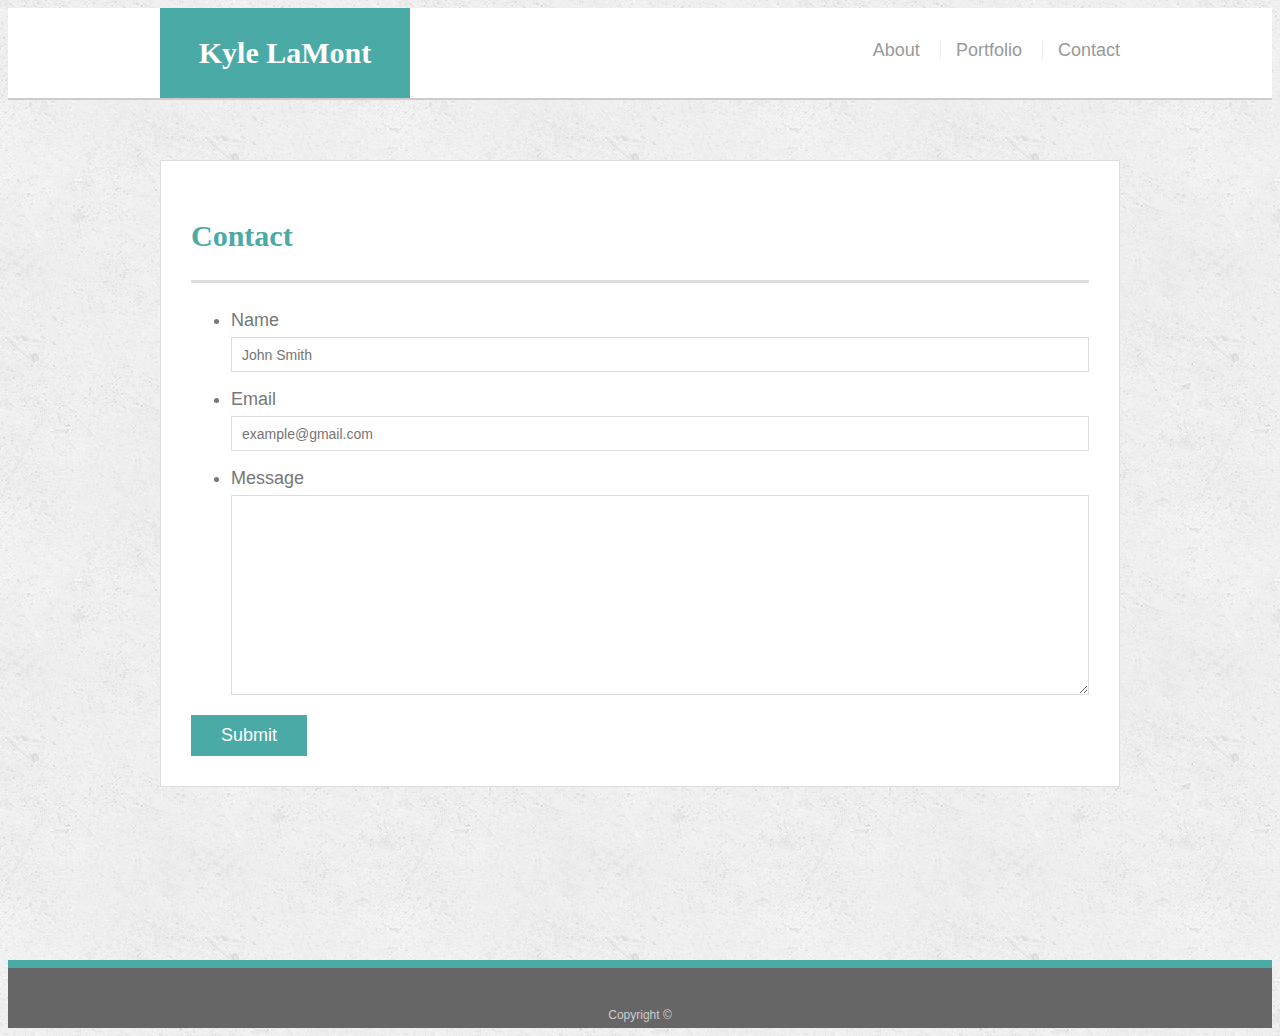
==== contact.html @ 87d7d0d7 "copied responsive portfolio items to main portfolio folder for easier githubaccess." ====
<!doctype html>
<html lang="en-us">

<head>
  <meta charset="UTF-8">
  <meta name="viewport" content="width=device-width, initial-scale=1.0">
  <title>Contact | Kyle LaMont</title>
  <link rel="stylesheet" type="text/css" href="assets/css/style.css">
</head>

<body>

  <header id="masthead">
    <div class="container">
      <a href="index.html" id="logo">Kyle LaMont</a>
      <nav>
        <a href="index.html">About</a>
        <a href="portfolio.html">Portfolio</a>
        <a href="contact.html">Contact</a>
      </nav>
    </div>
  </header>

  <div id="main-container" class="container">
    <section class="main-section">
      <h1>Contact</h1>

      <form id="contact-form">
        <ul>
          <li>
            <label for="name">Name</label>
            <input type="text" id="name" name="name" placeholder="John Smith" required="required">
          </li>
          <li>
            <label for="email">Email</label>
            <input type="email" id="email" name="email" placeholder="example@gmail.com" required="required">
          </li>
          <li>
            <label for="message">Message</label>
            <textarea id="message" name="message" required="required"></textarea>
          </li>
        </ul>
        <input type="submit">
      </form>

    </section>

  </div>

  <footer>
    <div class="container">
      Copyright &copy; 
    </div>
  </footer>
</body>

</html>
---- assets/css/style.css ----
body {
  font-family: Arial, "Helvetica Neue", Helvetica, sans-serif;
  font-size: 18px;
  line-height: 34px;
  color: #777777;
  background: url("../images/concrete_seamless.png");
}

* {
  box-sizing: border-box;
}

/* general */

.container {
  width: 100%;
  max-width: 960px;
  margin: 0 auto;
  clear: both;
}

h1,
h2,
h3,
p {
  margin-bottom: 20px;
}

p:last-child {
  margin-bottom: 0;
}

h1,
h2,
h3 {
  font-family: Georgia, Times, "Times New Roman", serif;
  font-weight: 700;
  color: #4aaaa5;
}

h1 {
  padding-bottom: 20px;
  font-size: 30px;
  line-height: 49px;
  border-bottom: 3px solid #dddddd;
}

h2,
h3 {
  font-size: 22px;
}

/* header */

#masthead {
  position: static;
  z-index: 99;
  width: 100%;
  margin: 0 0 30px;
  overflow: auto;
  color: #ffffff;
  background: #ffffff;
  border-bottom: 2px solid #cccccc;
}

#logo {
  float: left;
  width: 250px;
  height: 90px;
  font-family: Georgia, Times, "Times New Roman", serif;
  font-size: 30px;
  font-weight: 700;
  line-height: 90px;
  color: #ffffff;
  text-align: center;
  text-decoration: none;
  background: #4aaaa5;
}

nav {
  float: right;
  margin-top: 25px;
}

nav a {
  display: inline-block;
  padding-left: 15px;
  margin-left: 15px;
  line-height: 18px;
  color: #999;
  text-decoration: none;
  border-left: 1px solid #efefef;
}

nav a:first-child {
  border-left: 0 none;
}

/* footer */

footer {
  padding: 30px 0;
  clear: both;
  font-size: 12px;
  color: #ffffff;
  color: #cccccc;
  text-align: center;
  background: #666666;
  border-top: 8px solid #4aaaa5;
  height: 50px;
}

h3, h2 {
  padding-bottom: 20px;
  margin-bottom: 15px;
  line-height: 22px;
  border-bottom: 2px solid #eeeeee;
}

/* main */

#main-container {
  padding-top: 30px;
  min-height: calc(100vh - 70px);
}

.main-section {
  float: left;
  width: 100%;
  max-width: 960px;
  padding: 30px;
  margin: 0 0 40px;
  background: #ffffff;
  border: 1px solid #dddddd;
}

/* portfolio page */

.work {
  position: relative;
  float: left;
  width: 250px;
  margin: 20px 15px 25px;
  overflow: auto;
  margin: 15px;
  margin-left: 30px;
}

.work img {
  width: 100%;
  height: 250px;
  border: 0 none;
  opacity: 0.8;
  align-items: center;
}

.work h3 {
  position: absolute;
  bottom: 20px;
  width: 100%;
  padding: 15px;
  margin-bottom: 0;
  font-weight: 300;
  line-height: 30px;
  color: #ffffff;
  text-align: center;
  background: #4aaaa5;
  border-bottom: 0;
}

.auth-image {
  float: left;
  width: 200px;
  height: auto;
  margin-top: 10px;
  margin-right: 25px;
}

/* contact page */

#contact-form ul {
  margin-bottom: 20px;
}

#contact-form li {
  margin-bottom: 10px;
}

label,
input[type=text],
input[type=email],
textarea {
  display: block;
  width: 100%;
}

input[type=text],
input[type=email],
textarea {
  height: 35px;
  padding: 0 10px;
  font-size: 14px;
  border: 1px solid #dddddd;
}

textarea {
  height: 200px;
}

input[type=submit] {
  padding: 10px 30px;
  font-size: 18px;
  color: #ffffff;
  cursor: pointer;
  background: #4aaaa5;
  border: 0 none;
}

@media only screen and (max-width:980px) {

  .container {
    width: 100%;
  }

  #masthead {
    width: 100%;
    padding-right: 30px;
  }

}

@media only screen and (max-width:768px) {

  .container {
    width: 100%;
  }

  #masthead {
    width: 100%;
  }

}

@media only screen and (max-width:640px) {

  .container {
    width: 100%;
  }

  nav {
    width: 100%;
    text-align: center;
    padding-bottom: 20px;
  }

  #masthead {
    padding-right: 0px;
  }


  #logo {
    width: 100%;
  }
}
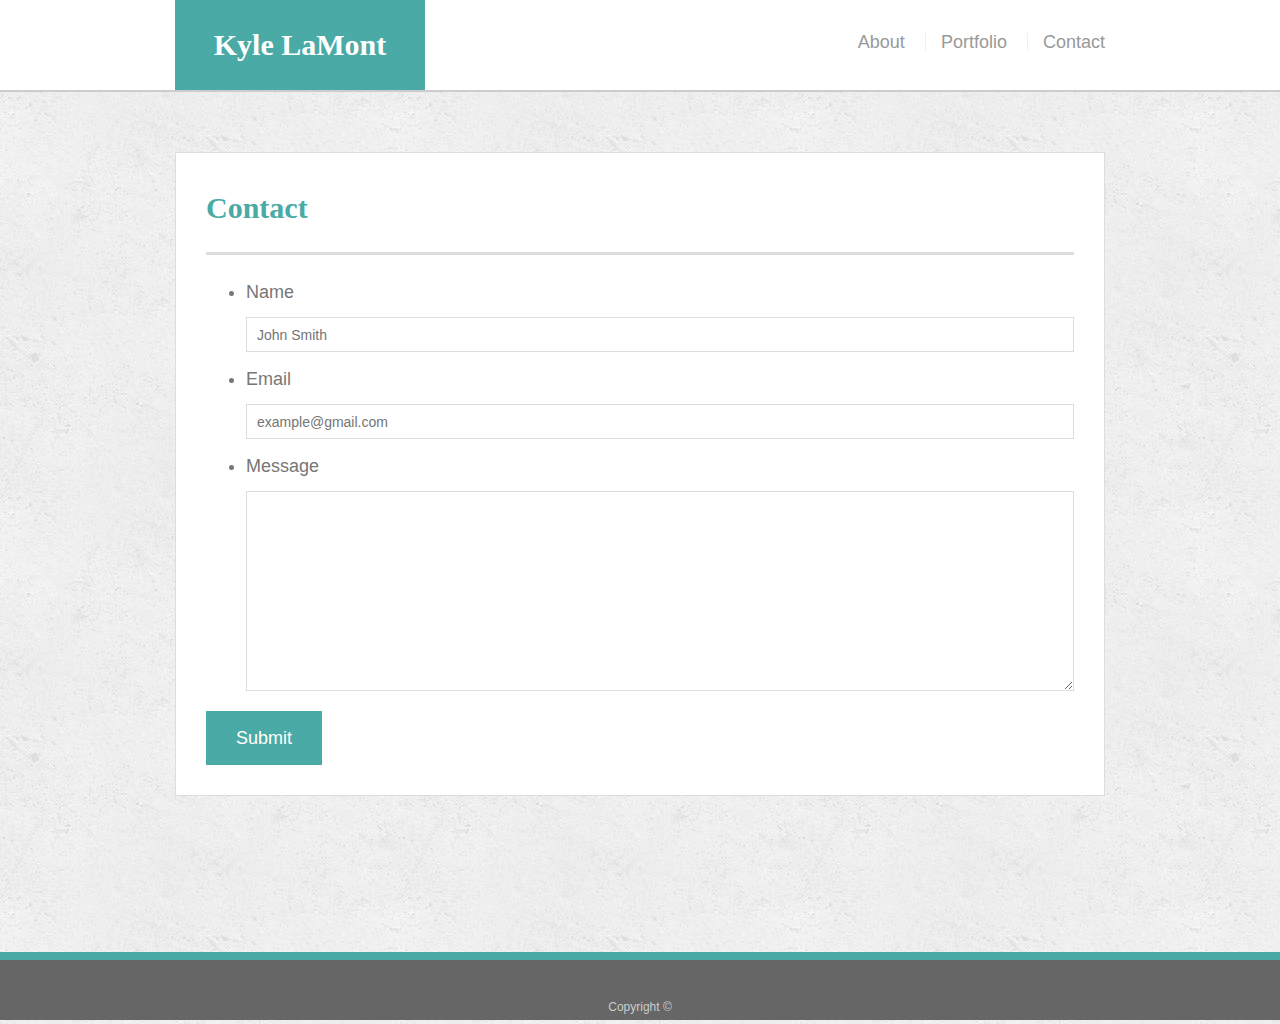
==== commit f9f3013f: "added javascript file for future scripts, added links to bootstrap and jquery as well for additional" ====
--- a/contact.html
+++ b/contact.html
@@ -5,6 +5,9 @@
   <meta charset="UTF-8">
   <meta name="viewport" content="width=device-width, initial-scale=1.0">
   <title>Contact | Kyle LaMont</title>
+  <script src="https://ajax.googleapis.com/ajax/libs/jquery/3.4.1/jquery.min.js"></script>
+  <script src="assets/javascript/script.js"></script>
+  <link rel="stylesheet" href="https://maxcdn.bootstrapcdn.com/bootstrap/4.0.0/css/bootstrap.min.css">
   <link rel="stylesheet" type="text/css" href="assets/css/style.css">
 </head>
 
--- a/assets/css/style.css
+++ b/assets/css/style.css
@@ -142,6 +142,8 @@
   width: 250px;
   margin: 20px 15px 25px;
   overflow: auto;
+  border: solid 2px;
+  border-color: #cccccc8e;
   margin: 15px;
   margin-left: 30px;
 }
